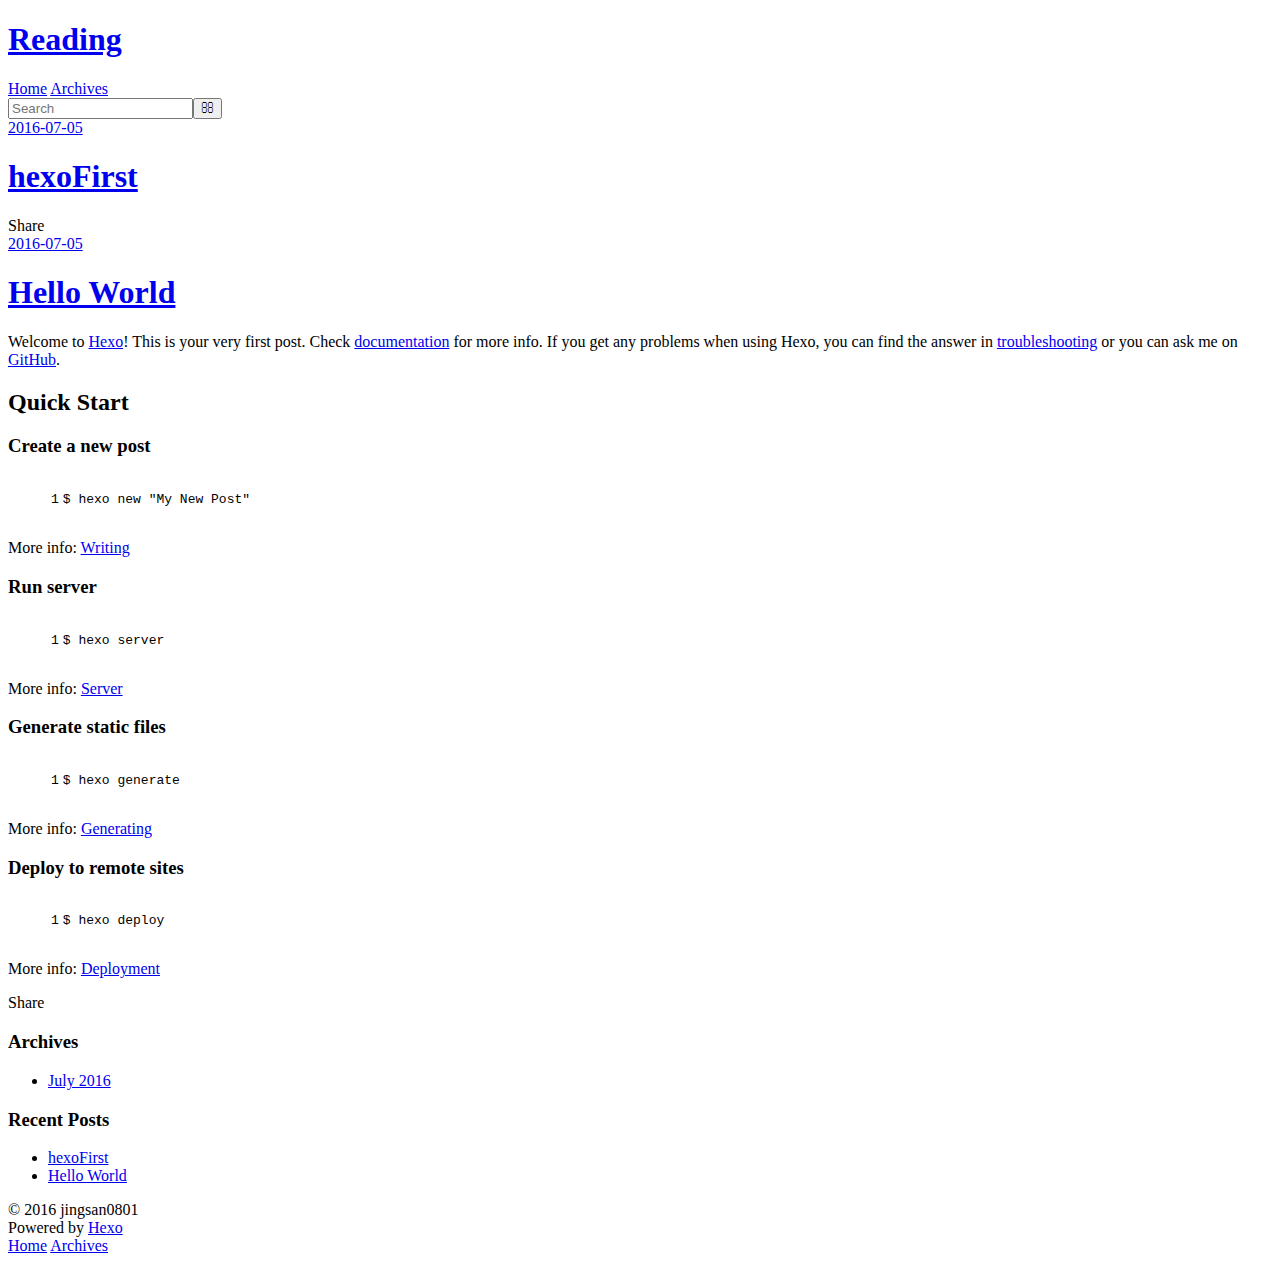
==== index.html @ e17493af "Site updated: 2016-07-05 19:48:25" ====
<!DOCTYPE html>
<html>
<head>
  <meta charset="utf-8">
  
  <title>Reading</title>
  <meta name="viewport" content="width=device-width, initial-scale=1, maximum-scale=1">
  <meta name="description" content="jingsan&apos;s blog">
<meta property="og:type" content="website">
<meta property="og:title" content="Reading">
<meta property="og:url" content="https://jeevan0801.github.io/blog/index.html">
<meta property="og:site_name" content="Reading">
<meta property="og:description" content="jingsan&apos;s blog">
<meta name="twitter:card" content="summary">
<meta name="twitter:title" content="Reading">
<meta name="twitter:description" content="jingsan&apos;s blog">
  
    <link rel="alternate" href="/atom.xml" title="Reading" type="application/atom+xml">
  
  
    <link rel="icon" href="/favicon.png">
  
  
    <link href="//fonts.googleapis.com/css?family=Source+Code+Pro" rel="stylesheet" type="text/css">
  
  <link rel="stylesheet" href="/blog/css/style.css">
  

</head>

<body>
  <div id="container">
    <div id="wrap">
      <header id="header">
  <div id="banner"></div>
  <div id="header-outer" class="outer">
    <div id="header-title" class="inner">
      <h1 id="logo-wrap">
        <a href="/blog/" id="logo">Reading</a>
      </h1>
      
    </div>
    <div id="header-inner" class="inner">
      <nav id="main-nav">
        <a id="main-nav-toggle" class="nav-icon"></a>
        
          <a class="main-nav-link" href="/blog/">Home</a>
        
          <a class="main-nav-link" href="/blog/archives">Archives</a>
        
      </nav>
      <nav id="sub-nav">
        
          <a id="nav-rss-link" class="nav-icon" href="/atom.xml" title="RSS Feed"></a>
        
        <a id="nav-search-btn" class="nav-icon" title="Search"></a>
      </nav>
      <div id="search-form-wrap">
        <form action="//google.com/search" method="get" accept-charset="UTF-8" class="search-form"><input type="search" name="q" results="0" class="search-form-input" placeholder="Search"><button type="submit" class="search-form-submit">&#xF002;</button><input type="hidden" name="sitesearch" value="https://jeevan0801.github.io/blog"></form>
      </div>
    </div>
  </div>
</header>
      <div class="outer">
        <section id="main">
  
    <article id="post-hexoFirst" class="article article-type-post" itemscope itemprop="blogPost">
  <div class="article-meta">
    <a href="/blog/2016/07/05/hexoFirst/" class="article-date">
  <time datetime="2016-07-05T11:21:06.000Z" itemprop="datePublished">2016-07-05</time>
</a>
    
  </div>
  <div class="article-inner">
    
    
      <header class="article-header">
        
  
    <h1 itemprop="name">
      <a class="article-title" href="/blog/2016/07/05/hexoFirst/">hexoFirst</a>
    </h1>
  

      </header>
    
    <div class="article-entry" itemprop="articleBody">
      
        
      
    </div>
    <footer class="article-footer">
      <a data-url="https://jeevan0801.github.io/blog/blog/2016/07/05/hexoFirst/" data-id="ciq9d88940001ht0meb0n9wns" class="article-share-link">Share</a>
      
      
    </footer>
  </div>
  
</article>


  
    <article id="post-hello-world" class="article article-type-post" itemscope itemprop="blogPost">
  <div class="article-meta">
    <a href="/blog/2016/07/05/hello-world/" class="article-date">
  <time datetime="2016-07-05T11:09:36.000Z" itemprop="datePublished">2016-07-05</time>
</a>
    
  </div>
  <div class="article-inner">
    
    
      <header class="article-header">
        
  
    <h1 itemprop="name">
      <a class="article-title" href="/blog/2016/07/05/hello-world/">Hello World</a>
    </h1>
  

      </header>
    
    <div class="article-entry" itemprop="articleBody">
      
        <p>Welcome to <a href="https://hexo.io/" target="_blank" rel="external">Hexo</a>! This is your very first post. Check <a href="https://hexo.io/docs/" target="_blank" rel="external">documentation</a> for more info. If you get any problems when using Hexo, you can find the answer in <a href="https://hexo.io/docs/troubleshooting.html" target="_blank" rel="external">troubleshooting</a> or you can ask me on <a href="https://github.com/hexojs/hexo/issues" target="_blank" rel="external">GitHub</a>.</p>
<h2 id="Quick-Start"><a href="#Quick-Start" class="headerlink" title="Quick Start"></a>Quick Start</h2><h3 id="Create-a-new-post"><a href="#Create-a-new-post" class="headerlink" title="Create a new post"></a>Create a new post</h3><figure class="highlight bash"><table><tr><td class="gutter"><pre><div class="line">1</div></pre></td><td class="code"><pre><div class="line">$ hexo new <span class="string">"My New Post"</span></div></pre></td></tr></table></figure>
<p>More info: <a href="https://hexo.io/docs/writing.html" target="_blank" rel="external">Writing</a></p>
<h3 id="Run-server"><a href="#Run-server" class="headerlink" title="Run server"></a>Run server</h3><figure class="highlight bash"><table><tr><td class="gutter"><pre><div class="line">1</div></pre></td><td class="code"><pre><div class="line">$ hexo server</div></pre></td></tr></table></figure>
<p>More info: <a href="https://hexo.io/docs/server.html" target="_blank" rel="external">Server</a></p>
<h3 id="Generate-static-files"><a href="#Generate-static-files" class="headerlink" title="Generate static files"></a>Generate static files</h3><figure class="highlight bash"><table><tr><td class="gutter"><pre><div class="line">1</div></pre></td><td class="code"><pre><div class="line">$ hexo generate</div></pre></td></tr></table></figure>
<p>More info: <a href="https://hexo.io/docs/generating.html" target="_blank" rel="external">Generating</a></p>
<h3 id="Deploy-to-remote-sites"><a href="#Deploy-to-remote-sites" class="headerlink" title="Deploy to remote sites"></a>Deploy to remote sites</h3><figure class="highlight bash"><table><tr><td class="gutter"><pre><div class="line">1</div></pre></td><td class="code"><pre><div class="line">$ hexo deploy</div></pre></td></tr></table></figure>
<p>More info: <a href="https://hexo.io/docs/deployment.html" target="_blank" rel="external">Deployment</a></p>

      
    </div>
    <footer class="article-footer">
      <a data-url="https://jeevan0801.github.io/blog/blog/2016/07/05/hello-world/" data-id="ciq9d888z0000ht0muk1fe60i" class="article-share-link">Share</a>
      
      
    </footer>
  </div>
  
</article>


  

</section>
        
          <aside id="sidebar">
  
    

  
    

  
    
  
    
  <div class="widget-wrap">
    <h3 class="widget-title">Archives</h3>
    <div class="widget">
      <ul class="archive-list"><li class="archive-list-item"><a class="archive-list-link" href="/blog/archives/2016/07/">July 2016</a></li></ul>
    </div>
  </div>


  
    
  <div class="widget-wrap">
    <h3 class="widget-title">Recent Posts</h3>
    <div class="widget">
      <ul>
        
          <li>
            <a href="/blog/2016/07/05/hexoFirst/">hexoFirst</a>
          </li>
        
          <li>
            <a href="/blog/2016/07/05/hello-world/">Hello World</a>
          </li>
        
      </ul>
    </div>
  </div>

  
</aside>
        
      </div>
      <footer id="footer">
  
  <div class="outer">
    <div id="footer-info" class="inner">
      &copy; 2016 jingsan0801<br>
      Powered by <a href="http://hexo.io/" target="_blank">Hexo</a>
    </div>
  </div>
</footer>
    </div>
    <nav id="mobile-nav">
  
    <a href="/blog/" class="mobile-nav-link">Home</a>
  
    <a href="/blog/archives" class="mobile-nav-link">Archives</a>
  
</nav>
    

<script src="//ajax.googleapis.com/ajax/libs/jquery/2.0.3/jquery.min.js"></script>


  <link rel="stylesheet" href="/blog/fancybox/jquery.fancybox.css">
  <script src="/blog/fancybox/jquery.fancybox.pack.js"></script>


<script src="/blog/js/script.js"></script>

  </div>
</body>
</html>
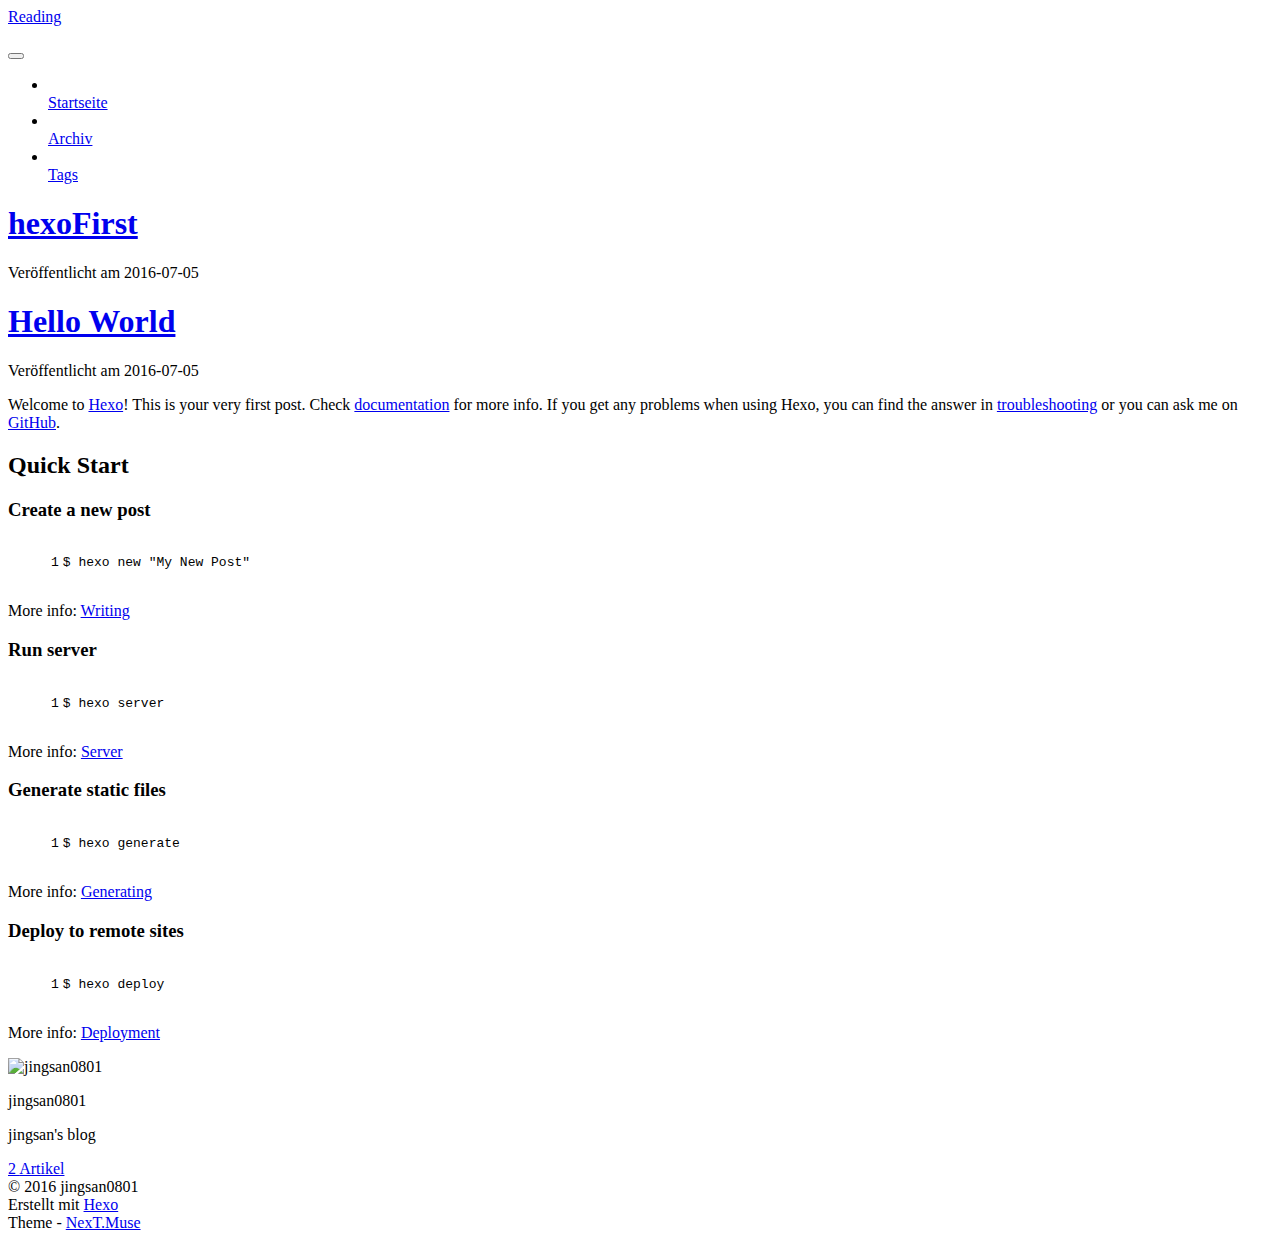
==== commit 6a285890: "Site updated: 2016-07-06 13:14:59" ====
--- a/index.html
+++ b/index.html
@@ -1,11 +1,90 @@
-<!DOCTYPE html>
-<html>
+<!doctype html>
+
+
+
+  
+
+
+<html class="theme-next muse use-motion">
 <head>
-  <meta charset="utf-8">
-  
-  <title>Reading</title>
-  <meta name="viewport" content="width=device-width, initial-scale=1, maximum-scale=1">
-  <meta name="description" content="jingsan&apos;s blog">
+  <meta charset="UTF-8"/>
+<meta http-equiv="X-UA-Compatible" content="IE=edge,chrome=1" />
+<meta name="viewport" content="width=device-width, initial-scale=1, maximum-scale=1"/>
+
+
+
+<meta http-equiv="Cache-Control" content="no-transform" />
+<meta http-equiv="Cache-Control" content="no-siteapp" />
+
+
+
+
+
+
+
+
+
+
+
+
+  
+  
+  <link href="/blog/vendors/fancybox/source/jquery.fancybox.css?v=2.1.5" rel="stylesheet" type="text/css" />
+
+
+
+
+  
+  
+  
+  
+
+  
+    
+    
+  
+
+  
+
+  
+
+  
+
+  
+
+  
+    
+    
+    <link href="//fonts.googleapis.com/css?family=Lato:300,300italic,400,400italic,700,700italic&subset=latin,latin-ext" rel="stylesheet" type="text/css">
+  
+
+
+
+
+
+
+<link href="/blog/vendors/font-awesome/css/font-awesome.min.css?v=4.4.0" rel="stylesheet" type="text/css" />
+
+<link href="/blog/css/main.css?v=5.0.1" rel="stylesheet" type="text/css" />
+
+
+  <meta name="keywords" content="Hexo, NexT" />
+
+
+
+
+
+
+
+
+  <link rel="shortcut icon" type="image/x-icon" href="/blog/favicon.ico?v=5.0.1" />
+
+
+
+
+
+
+<meta name="description" content="jingsan&apos;s blog">
 <meta property="og:type" content="website">
 <meta property="og:title" content="Reading">
 <meta property="og:url" content="https://jeevan0801.github.io/blog/index.html">
@@ -14,115 +93,289 @@
 <meta name="twitter:card" content="summary">
 <meta name="twitter:title" content="Reading">
 <meta name="twitter:description" content="jingsan&apos;s blog">
-  
-    <link rel="alternate" href="/atom.xml" title="Reading" type="application/atom+xml">
-  
-  
-    <link rel="icon" href="/favicon.png">
-  
-  
-    <link href="//fonts.googleapis.com/css?family=Source+Code+Pro" rel="stylesheet" type="text/css">
-  
-  <link rel="stylesheet" href="/blog/css/style.css">
-  
-
+
+
+
+<script type="text/javascript" id="hexo.configuration">
+  var NexT = window.NexT || {};
+  var CONFIG = {
+    scheme: 'Muse',
+    sidebar: {"position":"left","display":"post"},
+    fancybox: true,
+    motion: true,
+    duoshuo: {
+      userId: 0,
+      author: 'Author'
+    }
+  };
+</script>
+
+
+
+
+  <link rel="canonical" href="https://jeevan0801.github.io/blog/"/>
+
+  <title> Reading </title>
 </head>
 
-<body>
-  <div id="container">
-    <div id="wrap">
-      <header id="header">
-  <div id="banner"></div>
-  <div id="header-outer" class="outer">
-    <div id="header-title" class="inner">
-      <h1 id="logo-wrap">
-        <a href="/blog/" id="logo">Reading</a>
-      </h1>
-      
-    </div>
-    <div id="header-inner" class="inner">
-      <nav id="main-nav">
-        <a id="main-nav-toggle" class="nav-icon"></a>
-        
-          <a class="main-nav-link" href="/blog/">Home</a>
-        
-          <a class="main-nav-link" href="/blog/archives">Archives</a>
-        
-      </nav>
-      <nav id="sub-nav">
-        
-          <a id="nav-rss-link" class="nav-icon" href="/atom.xml" title="RSS Feed"></a>
-        
-        <a id="nav-search-btn" class="nav-icon" title="Search"></a>
-      </nav>
-      <div id="search-form-wrap">
-        <form action="//google.com/search" method="get" accept-charset="UTF-8" class="search-form"><input type="search" name="q" results="0" class="search-form-input" placeholder="Search"><button type="submit" class="search-form-submit">&#xF002;</button><input type="hidden" name="sitesearch" value="https://jeevan0801.github.io/blog"></form>
-      </div>
-    </div>
+<body itemscope itemtype="http://schema.org/WebPage" lang="">
+
+  
+
+
+
+
+
+
+
+
+
+
+  
+  
+    
+  
+
+  <div class="container one-collumn sidebar-position-left 
+   page-home 
+ ">
+    <div class="headband"></div>
+
+    <header id="header" class="header" itemscope itemtype="http://schema.org/WPHeader">
+      <div class="header-inner"><div class="site-meta ">
+  
+
+  <div class="custom-logo-site-title">
+    <a href="/blog/"  class="brand" rel="start">
+      <span class="logo-line-before"><i></i></span>
+      <span class="site-title">Reading</span>
+      <span class="logo-line-after"><i></i></span>
+    </a>
   </div>
-</header>
-      <div class="outer">
-        <section id="main">
-  
-    <article id="post-hexoFirst" class="article article-type-post" itemscope itemprop="blogPost">
-  <div class="article-meta">
-    <a href="/blog/2016/07/05/hexoFirst/" class="article-date">
-  <time datetime="2016-07-05T11:21:06.000Z" itemprop="datePublished">2016-07-05</time>
-</a>
-    
-  </div>
-  <div class="article-inner">
-    
-    
-      <header class="article-header">
-        
-  
-    <h1 itemprop="name">
-      <a class="article-title" href="/blog/2016/07/05/hexoFirst/">hexoFirst</a>
-    </h1>
-  
-
+  <p class="site-subtitle"></p>
+</div>
+
+<div class="site-nav-toggle">
+  <button>
+    <span class="btn-bar"></span>
+    <span class="btn-bar"></span>
+    <span class="btn-bar"></span>
+  </button>
+</div>
+
+<nav class="site-nav">
+  
+
+  
+    <ul id="menu" class="menu">
+      
+        
+        <li class="menu-item menu-item-home">
+          <a href="/blog/" rel="section">
+            
+              <i class="menu-item-icon fa fa-fw fa-home"></i> <br />
+            
+            Startseite
+          </a>
+        </li>
+      
+        
+        <li class="menu-item menu-item-archives">
+          <a href="/blog/archives" rel="section">
+            
+              <i class="menu-item-icon fa fa-fw fa-archive"></i> <br />
+            
+            Archiv
+          </a>
+        </li>
+      
+        
+        <li class="menu-item menu-item-tags">
+          <a href="/blog/tags" rel="section">
+            
+              <i class="menu-item-icon fa fa-fw fa-tags"></i> <br />
+            
+            Tags
+          </a>
+        </li>
+      
+
+      
+    </ul>
+  
+
+  
+</nav>
+
+ </div>
+    </header>
+
+    <main id="main" class="main">
+      <div class="main-inner">
+        <div class="content-wrap">
+          <div id="content" class="content">
+            
+  <section id="posts" class="posts-expand">
+    
+      
+
+  
+  
+
+  
+  
+  
+
+  <article class="post post-type-normal " itemscope itemtype="http://schema.org/Article">
+
+    
+      <header class="post-header">
+
+        
+        
+          <h1 class="post-title" itemprop="name headline">
+            
+            
+              
+                
+                <a class="post-title-link" href="/blog/2016/07/05/hexoFirst/" itemprop="url">
+                  hexoFirst
+                </a>
+              
+            
+          </h1>
+        
+
+        <div class="post-meta">
+          <span class="post-time">
+            <span class="post-meta-item-icon">
+              <i class="fa fa-calendar-o"></i>
+            </span>
+            <span class="post-meta-item-text">Veröffentlicht am</span>
+            <time itemprop="dateCreated" datetime="2016-07-05T19:21:06+08:00" content="2016-07-05">
+              2016-07-05
+            </time>
+          </span>
+
+          
+
+          
+            
+          
+
+          
+
+          
+          
+
+          
+        </div>
       </header>
     
-    <div class="article-entry" itemprop="articleBody">
-      
-        
-      
-    </div>
-    <footer class="article-footer">
-      <a data-url="https://jeevan0801.github.io/blog/blog/2016/07/05/hexoFirst/" data-id="ciq9d88940001ht0meb0n9wns" class="article-share-link">Share</a>
-      
+
+
+    <div class="post-body" itemprop="articleBody">
+
+      
+      
+
+      
+        
+          
+            
+          
+        
+      
+    </div>
+
+    <div>
+      
+    </div>
+
+    <div>
+      
+    </div>
+
+    <footer class="post-footer">
+      
+
+      
+
+      
+      
+        <div class="post-eof"></div>
       
     </footer>
-  </div>
-  
-</article>
-
-
-  
-    <article id="post-hello-world" class="article article-type-post" itemscope itemprop="blogPost">
-  <div class="article-meta">
-    <a href="/blog/2016/07/05/hello-world/" class="article-date">
-  <time datetime="2016-07-05T11:09:36.000Z" itemprop="datePublished">2016-07-05</time>
-</a>
-    
-  </div>
-  <div class="article-inner">
-    
-    
-      <header class="article-header">
-        
-  
-    <h1 itemprop="name">
-      <a class="article-title" href="/blog/2016/07/05/hello-world/">Hello World</a>
-    </h1>
-  
-
+  </article>
+
+
+    
+      
+
+  
+  
+
+  
+  
+  
+
+  <article class="post post-type-normal " itemscope itemtype="http://schema.org/Article">
+
+    
+      <header class="post-header">
+
+        
+        
+          <h1 class="post-title" itemprop="name headline">
+            
+            
+              
+                
+                <a class="post-title-link" href="/blog/2016/07/05/hello-world/" itemprop="url">
+                  Hello World
+                </a>
+              
+            
+          </h1>
+        
+
+        <div class="post-meta">
+          <span class="post-time">
+            <span class="post-meta-item-icon">
+              <i class="fa fa-calendar-o"></i>
+            </span>
+            <span class="post-meta-item-text">Veröffentlicht am</span>
+            <time itemprop="dateCreated" datetime="2016-07-05T19:09:36+08:00" content="2016-07-05">
+              2016-07-05
+            </time>
+          </span>
+
+          
+
+          
+            
+          
+
+          
+
+          
+          
+
+          
+        </div>
       </header>
     
-    <div class="article-entry" itemprop="articleBody">
-      
-        <p>Welcome to <a href="https://hexo.io/" target="_blank" rel="external">Hexo</a>! This is your very first post. Check <a href="https://hexo.io/docs/" target="_blank" rel="external">documentation</a> for more info. If you get any problems when using Hexo, you can find the answer in <a href="https://hexo.io/docs/troubleshooting.html" target="_blank" rel="external">troubleshooting</a> or you can ask me on <a href="https://github.com/hexojs/hexo/issues" target="_blank" rel="external">GitHub</a>.</p>
+
+
+    <div class="post-body" itemprop="articleBody">
+
+      
+      
+
+      
+        
+          
+            <p>Welcome to <a href="https://hexo.io/" target="_blank" rel="external">Hexo</a>! This is your very first post. Check <a href="https://hexo.io/docs/" target="_blank" rel="external">documentation</a> for more info. If you get any problems when using Hexo, you can find the answer in <a href="https://hexo.io/docs/troubleshooting.html" target="_blank" rel="external">troubleshooting</a> or you can ask me on <a href="https://github.com/hexojs/hexo/issues" target="_blank" rel="external">GitHub</a>.</p>
 <h2 id="Quick-Start"><a href="#Quick-Start" class="headerlink" title="Quick Start"></a>Quick Start</h2><h3 id="Create-a-new-post"><a href="#Create-a-new-post" class="headerlink" title="Create a new post"></a>Create a new post</h3><figure class="highlight bash"><table><tr><td class="gutter"><pre><div class="line">1</div></pre></td><td class="code"><pre><div class="line">$ hexo new <span class="string">"My New Post"</span></div></pre></td></tr></table></figure>
 <p>More info: <a href="https://hexo.io/docs/writing.html" target="_blank" rel="external">Writing</a></p>
 <h3 id="Run-server"><a href="#Run-server" class="headerlink" title="Run server"></a>Run server</h3><figure class="highlight bash"><table><tr><td class="gutter"><pre><div class="line">1</div></pre></td><td class="code"><pre><div class="line">$ hexo server</div></pre></td></tr></table></figure>
@@ -132,92 +385,219 @@
 <h3 id="Deploy-to-remote-sites"><a href="#Deploy-to-remote-sites" class="headerlink" title="Deploy to remote sites"></a>Deploy to remote sites</h3><figure class="highlight bash"><table><tr><td class="gutter"><pre><div class="line">1</div></pre></td><td class="code"><pre><div class="line">$ hexo deploy</div></pre></td></tr></table></figure>
 <p>More info: <a href="https://hexo.io/docs/deployment.html" target="_blank" rel="external">Deployment</a></p>
 
-      
-    </div>
-    <footer class="article-footer">
-      <a data-url="https://jeevan0801.github.io/blog/blog/2016/07/05/hello-world/" data-id="ciq9d888z0000ht0muk1fe60i" class="article-share-link">Share</a>
-      
+          
+        
+      
+    </div>
+
+    <div>
+      
+    </div>
+
+    <div>
+      
+    </div>
+
+    <footer class="post-footer">
+      
+
+      
+
+      
+      
+        <div class="post-eof"></div>
       
     </footer>
+  </article>
+
+
+    
+  </section>
+
+  
+
+
+          </div>
+          
+
+
+          
+
+        </div>
+        
+          
+  
+  <div class="sidebar-toggle">
+    <div class="sidebar-toggle-line-wrap">
+      <span class="sidebar-toggle-line sidebar-toggle-line-first"></span>
+      <span class="sidebar-toggle-line sidebar-toggle-line-middle"></span>
+      <span class="sidebar-toggle-line sidebar-toggle-line-last"></span>
+    </div>
   </div>
-  
-</article>
-
-
-  
-
-</section>
-        
-          <aside id="sidebar">
-  
-    
-
-  
-    
-
-  
-    
-  
-    
-  <div class="widget-wrap">
-    <h3 class="widget-title">Archives</h3>
-    <div class="widget">
-      <ul class="archive-list"><li class="archive-list-item"><a class="archive-list-link" href="/blog/archives/2016/07/">July 2016</a></li></ul>
+
+  <aside id="sidebar" class="sidebar">
+    <div class="sidebar-inner">
+
+      
+
+      
+
+      <section class="site-overview sidebar-panel  sidebar-panel-active ">
+        <div class="site-author motion-element" itemprop="author" itemscope itemtype="http://schema.org/Person">
+          <img class="site-author-image" itemprop="image"
+               src="/blog/images/avatar.gif"
+               alt="jingsan0801" />
+          <p class="site-author-name" itemprop="name">jingsan0801</p>
+          <p class="site-description motion-element" itemprop="description">jingsan's blog</p>
+        </div>
+        <nav class="site-state motion-element">
+          <div class="site-state-item site-state-posts">
+            <a href="/blog/archives">
+              <span class="site-state-item-count">2</span>
+              <span class="site-state-item-name">Artikel</span>
+            </a>
+          </div>
+
+          
+
+          
+
+        </nav>
+
+        
+
+        <div class="links-of-author motion-element">
+          
+        </div>
+
+        
+        
+
+        
+        
+
+      </section>
+
+      
+
+    </div>
+  </aside>
+
+
+        
+      </div>
+    </main>
+
+    <footer id="footer" class="footer">
+      <div class="footer-inner">
+        <div class="copyright" >
+  
+  &copy; 
+  <span itemprop="copyrightYear">2016</span>
+  <span class="with-love">
+    <i class="fa fa-heart"></i>
+  </span>
+  <span class="author" itemprop="copyrightHolder">jingsan0801</span>
+</div>
+
+<div class="powered-by">
+  Erstellt mit  <a class="theme-link" href="http://hexo.io">Hexo</a>
+</div>
+
+<div class="theme-info">
+  Theme -
+  <a class="theme-link" href="https://github.com/iissnan/hexo-theme-next">
+    NexT.Muse
+  </a>
+</div>
+
+        
+
+        
+      </div>
+    </footer>
+
+    <div class="back-to-top">
+      <i class="fa fa-arrow-up"></i>
     </div>
   </div>
 
-
-  
-    
-  <div class="widget-wrap">
-    <h3 class="widget-title">Recent Posts</h3>
-    <div class="widget">
-      <ul>
-        
-          <li>
-            <a href="/blog/2016/07/05/hexoFirst/">hexoFirst</a>
-          </li>
-        
-          <li>
-            <a href="/blog/2016/07/05/hello-world/">Hello World</a>
-          </li>
-        
-      </ul>
-    </div>
-  </div>
-
-  
-</aside>
-        
-      </div>
-      <footer id="footer">
-  
-  <div class="outer">
-    <div id="footer-info" class="inner">
-      &copy; 2016 jingsan0801<br>
-      Powered by <a href="http://hexo.io/" target="_blank">Hexo</a>
-    </div>
-  </div>
-</footer>
-    </div>
-    <nav id="mobile-nav">
-  
-    <a href="/blog/" class="mobile-nav-link">Home</a>
-  
-    <a href="/blog/archives" class="mobile-nav-link">Archives</a>
-  
-</nav>
-    
-
-<script src="//ajax.googleapis.com/ajax/libs/jquery/2.0.3/jquery.min.js"></script>
-
-
-  <link rel="stylesheet" href="/blog/fancybox/jquery.fancybox.css">
-  <script src="/blog/fancybox/jquery.fancybox.pack.js"></script>
-
-
-<script src="/blog/js/script.js"></script>
-
-  </div>
+  
+
+<script type="text/javascript">
+  if (Object.prototype.toString.call(window.Promise) !== '[object Function]') {
+    window.Promise = null;
+  }
+</script>
+
+
+
+
+
+
+
+
+
+  
+
+
+
+  
+  <script type="text/javascript" src="/blog/vendors/jquery/index.js?v=2.1.3"></script>
+
+  
+  <script type="text/javascript" src="/blog/vendors/fastclick/lib/fastclick.min.js?v=1.0.6"></script>
+
+  
+  <script type="text/javascript" src="/blog/vendors/jquery_lazyload/jquery.lazyload.js?v=1.9.7"></script>
+
+  
+  <script type="text/javascript" src="/blog/vendors/velocity/velocity.min.js?v=1.2.1"></script>
+
+  
+  <script type="text/javascript" src="/blog/vendors/velocity/velocity.ui.min.js?v=1.2.1"></script>
+
+  
+  <script type="text/javascript" src="/blog/vendors/fancybox/source/jquery.fancybox.pack.js?v=2.1.5"></script>
+
+
+  
+
+
+  <script type="text/javascript" src="/blog/js/src/utils.js?v=5.0.1"></script>
+
+  <script type="text/javascript" src="/blog/js/src/motion.js?v=5.0.1"></script>
+
+
+
+  
+  
+
+  
+
+  
+
+
+  <script type="text/javascript" src="/blog/js/src/bootstrap.js?v=5.0.1"></script>
+
+
+
+  
+
+
+
+  
+
+
+
+
+  
+  
+  
+
+  
+
+  
+
 </body>
-</html>+</html>
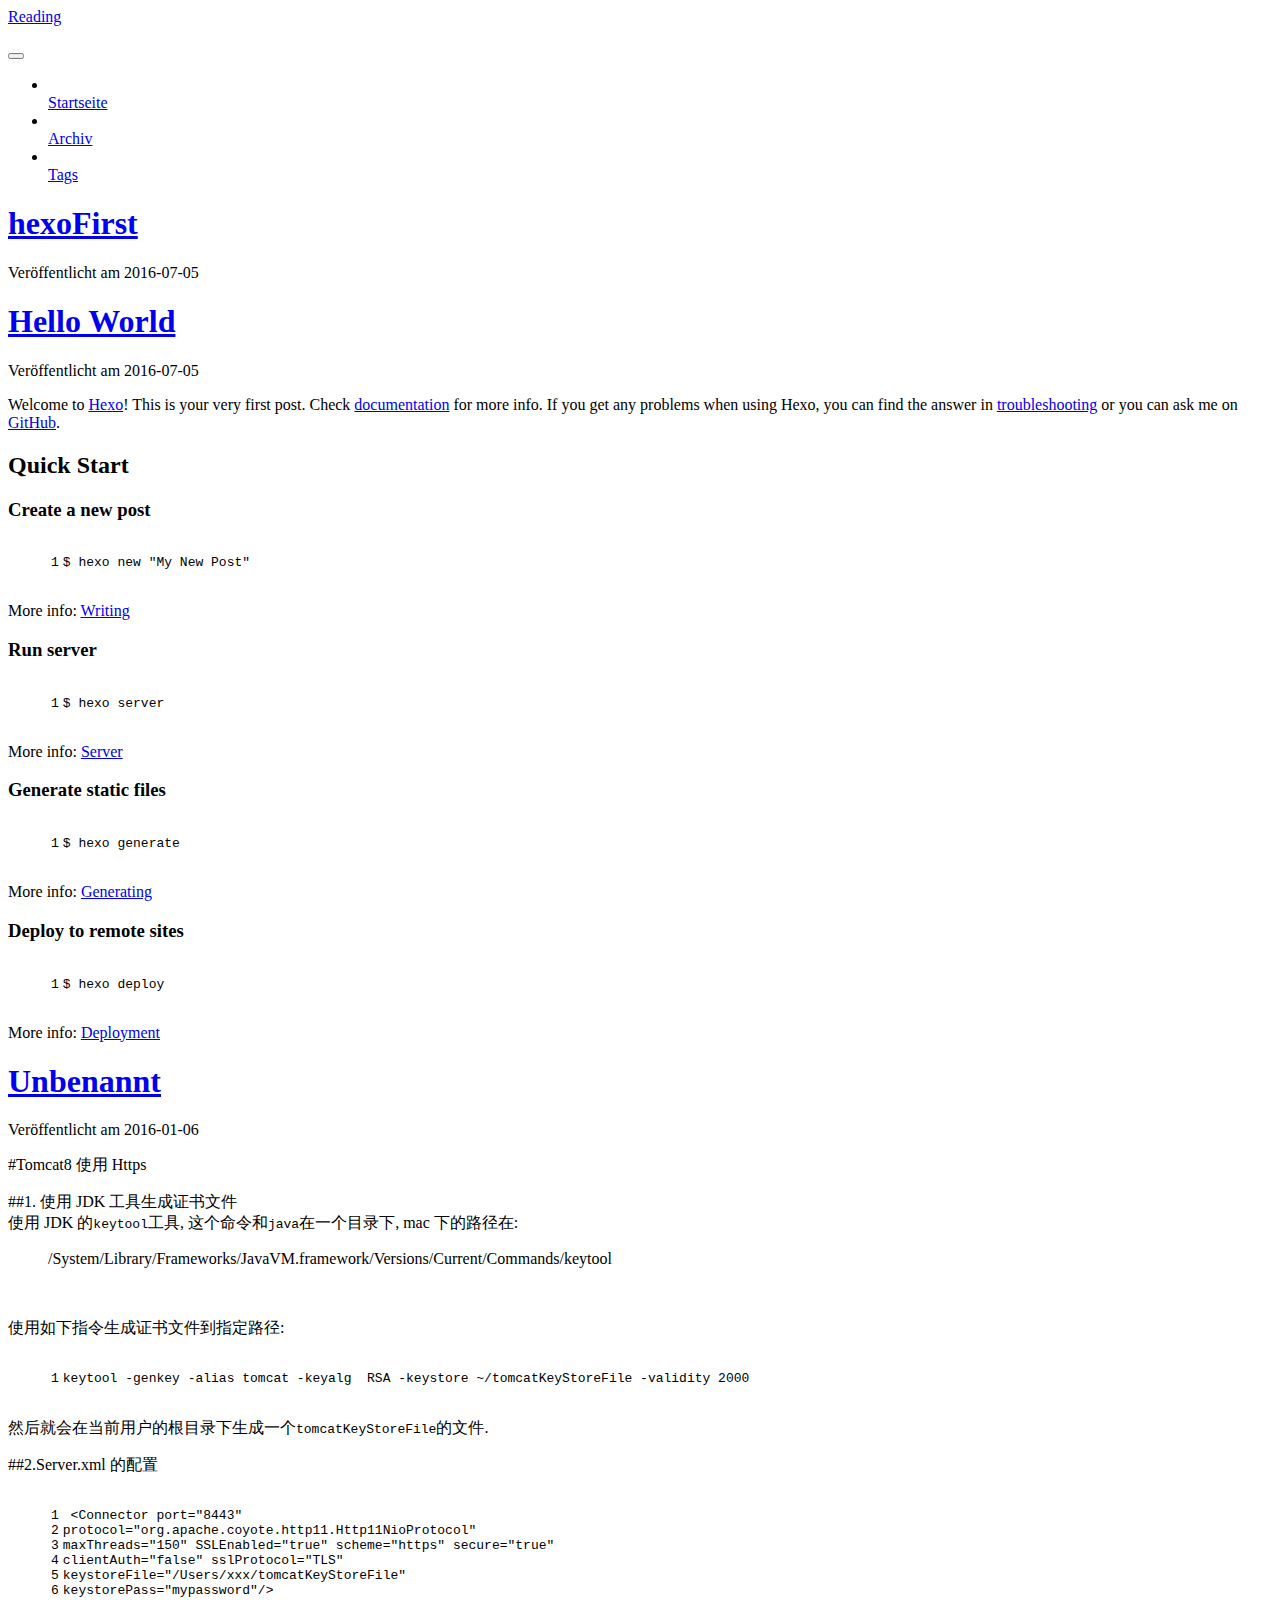
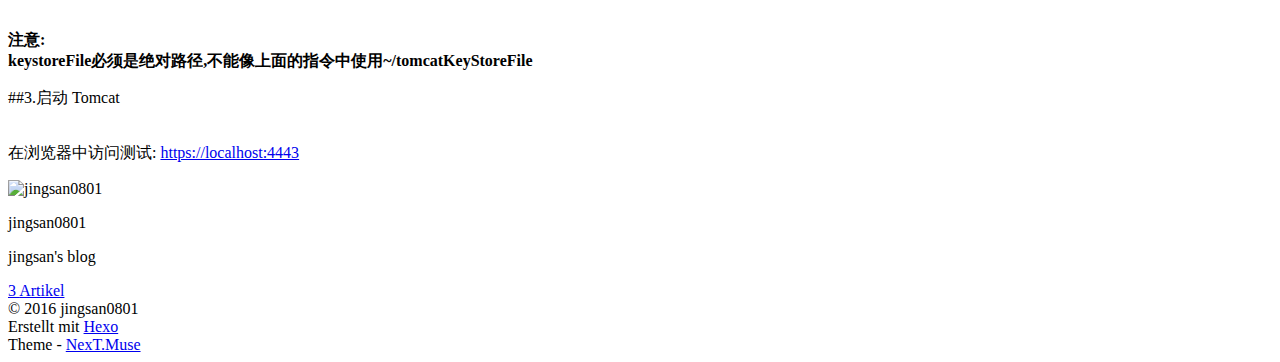
==== commit 065931a9: "Site updated: 2016-07-06 13:19:18" ====
--- a/index.html
+++ b/index.html
@@ -412,6 +412,111 @@
 
 
     
+      
+
+  
+  
+
+  
+  
+  
+
+  <article class="post post-type-normal " itemscope itemtype="http://schema.org/Article">
+
+    
+      <header class="post-header">
+
+        
+        
+          <h1 class="post-title" itemprop="name headline">
+            
+            
+              
+                
+                <a class="post-title-link" href="/blog/2016/01/06/Tomcat8 使用 Https/" itemprop="url">
+                  Unbenannt
+                </a>
+              
+            
+          </h1>
+        
+
+        <div class="post-meta">
+          <span class="post-time">
+            <span class="post-meta-item-icon">
+              <i class="fa fa-calendar-o"></i>
+            </span>
+            <span class="post-meta-item-text">Veröffentlicht am</span>
+            <time itemprop="dateCreated" datetime="2016-01-06T00:01:49+08:00" content="2016-01-06">
+              2016-01-06
+            </time>
+          </span>
+
+          
+
+          
+            
+          
+
+          
+
+          
+          
+
+          
+        </div>
+      </header>
+    
+
+
+    <div class="post-body" itemprop="articleBody">
+
+      
+      
+
+      
+        
+          
+            <p>#Tomcat8 使用 Https</p>
+<p>##1. 使用 JDK 工具生成证书文件<br>使用 JDK 的<code>keytool</code>工具, 这个命令和<code>java</code>在一个目录下, mac 下的路径在: </p>
+<blockquote>
+<p>/System/Library/Frameworks/JavaVM.framework/Versions/Current/Commands/keytool</p>
+</blockquote>
+<p><img src="./_image/2016-01-06 00-02-35.jpg" alt=""></p>
+<p>使用如下指令生成证书文件到指定路径:<br><figure class="highlight plain"><table><tr><td class="gutter"><pre><div class="line">1</div></pre></td><td class="code"><pre><div class="line">keytool -genkey -alias tomcat -keyalg  RSA -keystore ~/tomcatKeyStoreFile -validity 2000</div></pre></td></tr></table></figure></p>
+<p>然后就会在当前用户的根目录下生成一个<code>tomcatKeyStoreFile</code>的文件.</p>
+<p>##2.Server.xml 的配置<br><figure class="highlight plain"><table><tr><td class="gutter"><pre><div class="line">1</div><div class="line">2</div><div class="line">3</div><div class="line">4</div><div class="line">5</div><div class="line">6</div></pre></td><td class="code"><pre><div class="line"> &lt;Connector port=&quot;8443&quot; </div><div class="line">protocol=&quot;org.apache.coyote.http11.Http11NioProtocol&quot;</div><div class="line">maxThreads=&quot;150&quot; SSLEnabled=&quot;true&quot; scheme=&quot;https&quot; secure=&quot;true&quot;</div><div class="line">clientAuth=&quot;false&quot; sslProtocol=&quot;TLS&quot;</div><div class="line">keystoreFile=&quot;/Users/xxx/tomcatKeyStoreFile&quot; </div><div class="line">keystorePass=&quot;mypassword&quot;/&gt;</div></pre></td></tr></table></figure></p>
+<p><strong>注意:<br>keystoreFile必须是绝对路径,不能像上面的指令中使用~/tomcatKeyStoreFile</strong></p>
+<p>##3.启动 Tomcat</p>
+<p><img src="./_image/2016-01-06 00-07-42.jpg" alt=""><br>在浏览器中访问测试: <a href="https://localhost:4443" target="_blank" rel="external">https://localhost:4443</a></p>
+
+          
+        
+      
+    </div>
+
+    <div>
+      
+    </div>
+
+    <div>
+      
+    </div>
+
+    <footer class="post-footer">
+      
+
+      
+
+      
+      
+        <div class="post-eof"></div>
+      
+    </footer>
+  </article>
+
+
+    
   </section>
 
   
@@ -453,7 +558,7 @@
         <nav class="site-state motion-element">
           <div class="site-state-item site-state-posts">
             <a href="/blog/archives">
-              <span class="site-state-item-count">2</span>
+              <span class="site-state-item-count">3</span>
               <span class="site-state-item-name">Artikel</span>
             </a>
           </div>
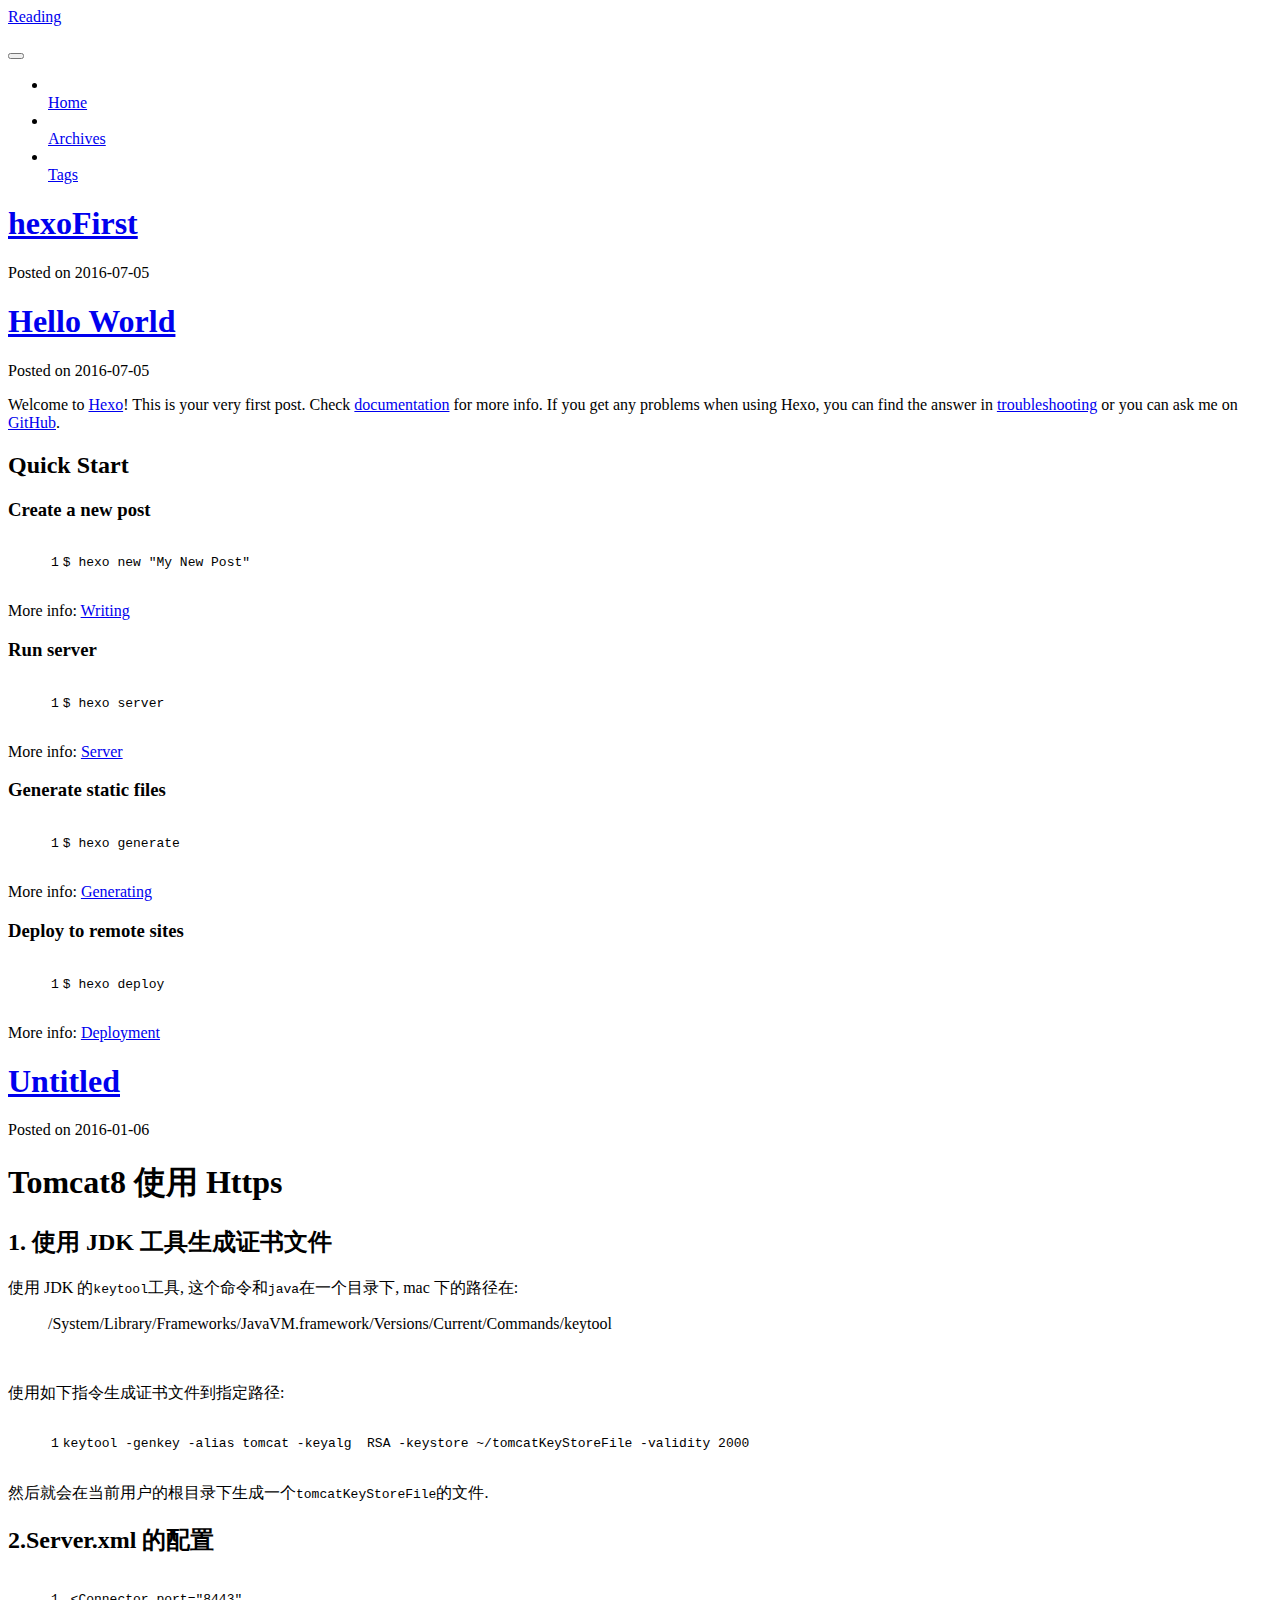
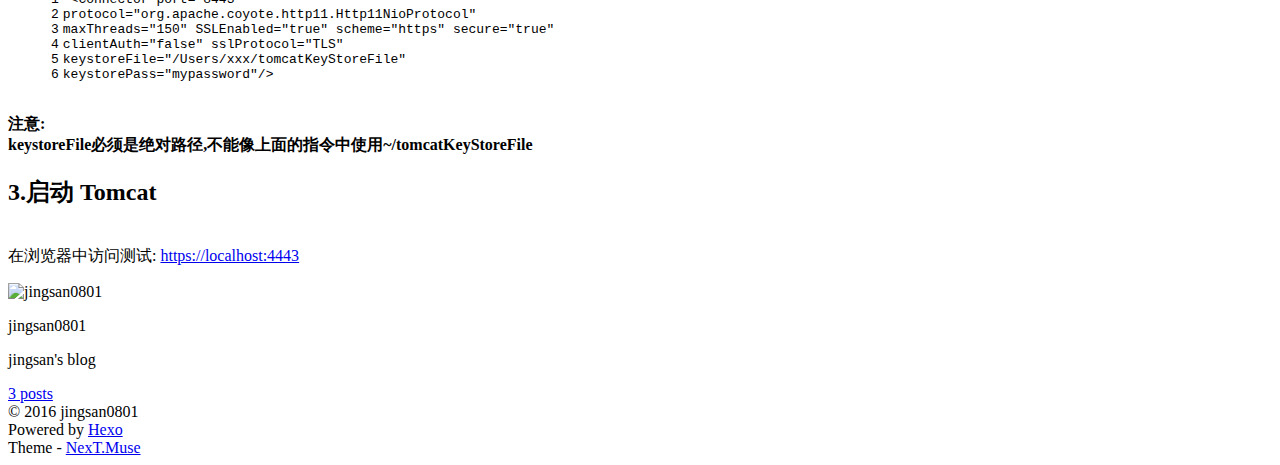
==== commit 94df3d68: "Site updated: 2016-07-06 14:59:05" ====
--- a/index.html
+++ b/index.html
@@ -175,7 +175,7 @@
             
               <i class="menu-item-icon fa fa-fw fa-home"></i> <br />
             
-            Startseite
+            Home
           </a>
         </li>
       
@@ -185,7 +185,7 @@
             
               <i class="menu-item-icon fa fa-fw fa-archive"></i> <br />
             
-            Archiv
+            Archives
           </a>
         </li>
       
@@ -251,7 +251,7 @@
             <span class="post-meta-item-icon">
               <i class="fa fa-calendar-o"></i>
             </span>
-            <span class="post-meta-item-text">Veröffentlicht am</span>
+            <span class="post-meta-item-text">Posted on</span>
             <time itemprop="dateCreated" datetime="2016-07-05T19:21:06+08:00" content="2016-07-05">
               2016-07-05
             </time>
@@ -344,7 +344,7 @@
             <span class="post-meta-item-icon">
               <i class="fa fa-calendar-o"></i>
             </span>
-            <span class="post-meta-item-text">Veröffentlicht am</span>
+            <span class="post-meta-item-text">Posted on</span>
             <time itemprop="dateCreated" datetime="2016-07-05T19:09:36+08:00" content="2016-07-05">
               2016-07-05
             </time>
@@ -434,7 +434,7 @@
               
                 
                 <a class="post-title-link" href="/blog/2016/01/06/Tomcat8 使用 Https/" itemprop="url">
-                  Unbenannt
+                  Untitled
                 </a>
               
             
@@ -446,7 +446,7 @@
             <span class="post-meta-item-icon">
               <i class="fa fa-calendar-o"></i>
             </span>
-            <span class="post-meta-item-text">Veröffentlicht am</span>
+            <span class="post-meta-item-text">Posted on</span>
             <time itemprop="dateCreated" datetime="2016-01-06T00:01:49+08:00" content="2016-01-06">
               2016-01-06
             </time>
@@ -477,18 +477,16 @@
       
         
           
-            <p>#Tomcat8 使用 Https</p>
-<p>##1. 使用 JDK 工具生成证书文件<br>使用 JDK 的<code>keytool</code>工具, 这个命令和<code>java</code>在一个目录下, mac 下的路径在: </p>
+            <h1 id="Tomcat8-使用-Https"><a href="#Tomcat8-使用-Https" class="headerlink" title="Tomcat8 使用 Https"></a>Tomcat8 使用 Https</h1><h2 id="1-使用-JDK-工具生成证书文件"><a href="#1-使用-JDK-工具生成证书文件" class="headerlink" title="1. 使用 JDK 工具生成证书文件"></a>1. 使用 JDK 工具生成证书文件</h2><p>使用 JDK 的<code>keytool</code>工具, 这个命令和<code>java</code>在一个目录下, mac 下的路径在: </p>
 <blockquote>
 <p>/System/Library/Frameworks/JavaVM.framework/Versions/Current/Commands/keytool</p>
 </blockquote>
 <p><img src="./_image/2016-01-06 00-02-35.jpg" alt=""></p>
 <p>使用如下指令生成证书文件到指定路径:<br><figure class="highlight plain"><table><tr><td class="gutter"><pre><div class="line">1</div></pre></td><td class="code"><pre><div class="line">keytool -genkey -alias tomcat -keyalg  RSA -keystore ~/tomcatKeyStoreFile -validity 2000</div></pre></td></tr></table></figure></p>
 <p>然后就会在当前用户的根目录下生成一个<code>tomcatKeyStoreFile</code>的文件.</p>
-<p>##2.Server.xml 的配置<br><figure class="highlight plain"><table><tr><td class="gutter"><pre><div class="line">1</div><div class="line">2</div><div class="line">3</div><div class="line">4</div><div class="line">5</div><div class="line">6</div></pre></td><td class="code"><pre><div class="line"> &lt;Connector port=&quot;8443&quot; </div><div class="line">protocol=&quot;org.apache.coyote.http11.Http11NioProtocol&quot;</div><div class="line">maxThreads=&quot;150&quot; SSLEnabled=&quot;true&quot; scheme=&quot;https&quot; secure=&quot;true&quot;</div><div class="line">clientAuth=&quot;false&quot; sslProtocol=&quot;TLS&quot;</div><div class="line">keystoreFile=&quot;/Users/xxx/tomcatKeyStoreFile&quot; </div><div class="line">keystorePass=&quot;mypassword&quot;/&gt;</div></pre></td></tr></table></figure></p>
+<h2 id="2-Server-xml-的配置"><a href="#2-Server-xml-的配置" class="headerlink" title="2.Server.xml 的配置"></a>2.Server.xml 的配置</h2><figure class="highlight plain"><table><tr><td class="gutter"><pre><div class="line">1</div><div class="line">2</div><div class="line">3</div><div class="line">4</div><div class="line">5</div><div class="line">6</div></pre></td><td class="code"><pre><div class="line"> &lt;Connector port=&quot;8443&quot; </div><div class="line">protocol=&quot;org.apache.coyote.http11.Http11NioProtocol&quot;</div><div class="line">maxThreads=&quot;150&quot; SSLEnabled=&quot;true&quot; scheme=&quot;https&quot; secure=&quot;true&quot;</div><div class="line">clientAuth=&quot;false&quot; sslProtocol=&quot;TLS&quot;</div><div class="line">keystoreFile=&quot;/Users/xxx/tomcatKeyStoreFile&quot; </div><div class="line">keystorePass=&quot;mypassword&quot;/&gt;</div></pre></td></tr></table></figure>
 <p><strong>注意:<br>keystoreFile必须是绝对路径,不能像上面的指令中使用~/tomcatKeyStoreFile</strong></p>
-<p>##3.启动 Tomcat</p>
-<p><img src="./_image/2016-01-06 00-07-42.jpg" alt=""><br>在浏览器中访问测试: <a href="https://localhost:4443" target="_blank" rel="external">https://localhost:4443</a></p>
+<h2 id="3-启动-Tomcat"><a href="#3-启动-Tomcat" class="headerlink" title="3.启动 Tomcat"></a>3.启动 Tomcat</h2><p><img src="./_image/2016-01-06 00-07-42.jpg" alt=""><br>在浏览器中访问测试: <a href="https://localhost:4443" target="_blank" rel="external">https://localhost:4443</a></p>
 
           
         
@@ -559,7 +557,7 @@
           <div class="site-state-item site-state-posts">
             <a href="/blog/archives">
               <span class="site-state-item-count">3</span>
-              <span class="site-state-item-name">Artikel</span>
+              <span class="site-state-item-name">posts</span>
             </a>
           </div>
 
@@ -606,7 +604,7 @@
 </div>
 
 <div class="powered-by">
-  Erstellt mit  <a class="theme-link" href="http://hexo.io">Hexo</a>
+  Powered by <a class="theme-link" href="http://hexo.io">Hexo</a>
 </div>
 
 <div class="theme-info">
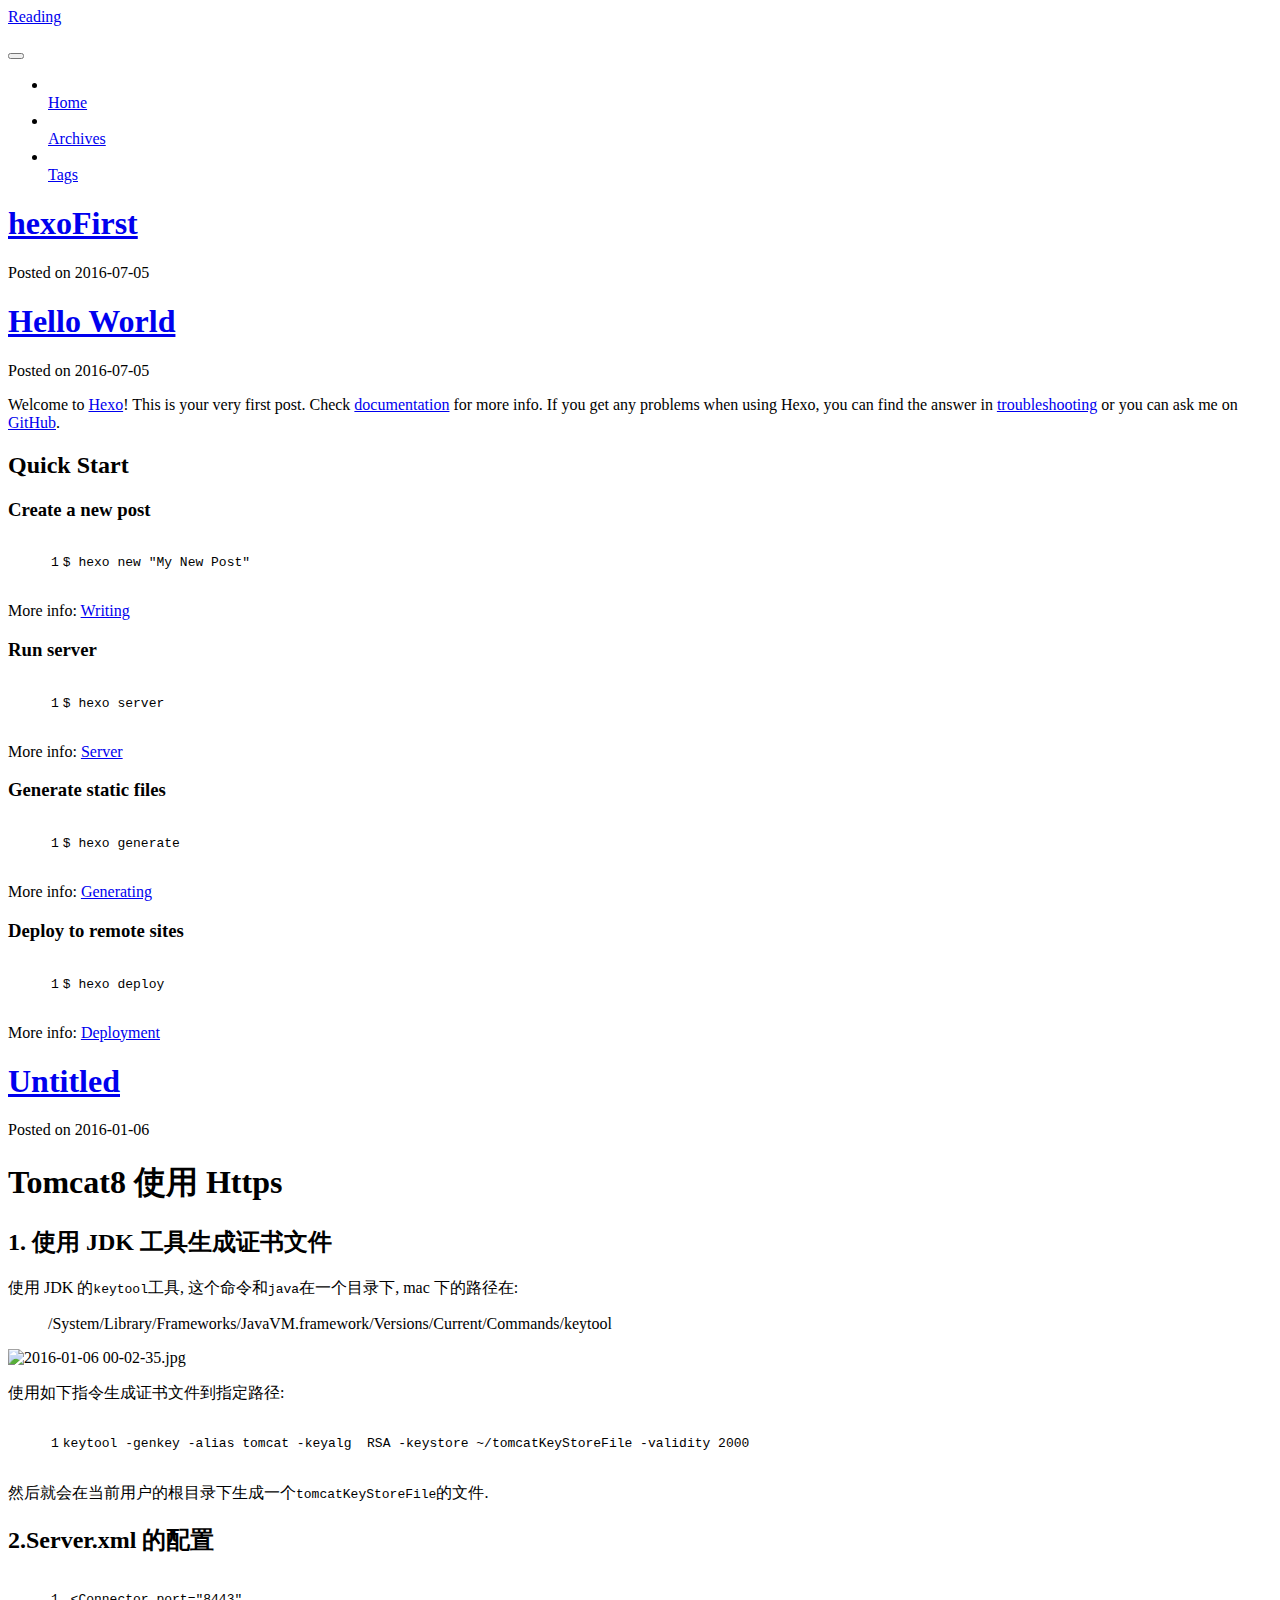
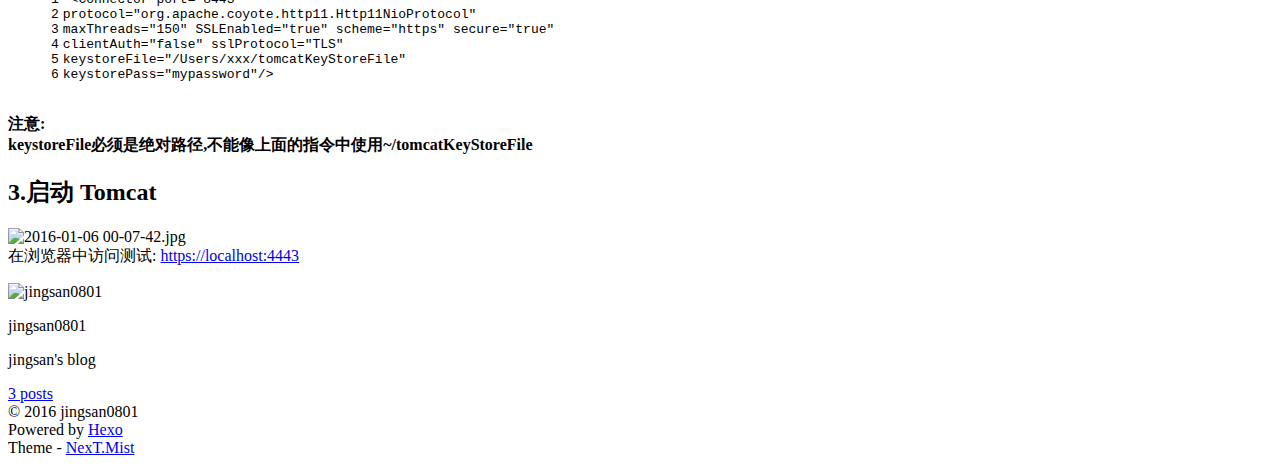
==== commit db2d7afc: "Site updated: 2016-07-06 15:11:00" ====
--- a/index.html
+++ b/index.html
@@ -5,7 +5,7 @@
   
 
 
-<html class="theme-next muse use-motion">
+<html class="theme-next mist use-motion">
 <head>
   <meta charset="UTF-8"/>
 <meta http-equiv="X-UA-Compatible" content="IE=edge,chrome=1" />
@@ -68,7 +68,7 @@
 <link href="/blog/css/main.css?v=5.0.1" rel="stylesheet" type="text/css" />
 
 
-  <meta name="keywords" content="Hexo, NexT" />
+  <meta name="keywords" content="swift, jingsan0801" />
 
 
 
@@ -99,7 +99,7 @@
 <script type="text/javascript" id="hexo.configuration">
   var NexT = window.NexT || {};
   var CONFIG = {
-    scheme: 'Muse',
+    scheme: 'Mist',
     sidebar: {"position":"left","display":"post"},
     fancybox: true,
     motion: true,
@@ -481,12 +481,12 @@
 <blockquote>
 <p>/System/Library/Frameworks/JavaVM.framework/Versions/Current/Commands/keytool</p>
 </blockquote>
-<p><img src="./_image/2016-01-06 00-02-35.jpg" alt=""></p>
+<p><img src="http://ww3.sinaimg.cn/large/72f96cbajw1f5k4h5zl19j21kw05ddkf.jpg" alt="2016-01-06 00-02-35.jpg"></p>
 <p>使用如下指令生成证书文件到指定路径:<br><figure class="highlight plain"><table><tr><td class="gutter"><pre><div class="line">1</div></pre></td><td class="code"><pre><div class="line">keytool -genkey -alias tomcat -keyalg  RSA -keystore ~/tomcatKeyStoreFile -validity 2000</div></pre></td></tr></table></figure></p>
 <p>然后就会在当前用户的根目录下生成一个<code>tomcatKeyStoreFile</code>的文件.</p>
 <h2 id="2-Server-xml-的配置"><a href="#2-Server-xml-的配置" class="headerlink" title="2.Server.xml 的配置"></a>2.Server.xml 的配置</h2><figure class="highlight plain"><table><tr><td class="gutter"><pre><div class="line">1</div><div class="line">2</div><div class="line">3</div><div class="line">4</div><div class="line">5</div><div class="line">6</div></pre></td><td class="code"><pre><div class="line"> &lt;Connector port=&quot;8443&quot; </div><div class="line">protocol=&quot;org.apache.coyote.http11.Http11NioProtocol&quot;</div><div class="line">maxThreads=&quot;150&quot; SSLEnabled=&quot;true&quot; scheme=&quot;https&quot; secure=&quot;true&quot;</div><div class="line">clientAuth=&quot;false&quot; sslProtocol=&quot;TLS&quot;</div><div class="line">keystoreFile=&quot;/Users/xxx/tomcatKeyStoreFile&quot; </div><div class="line">keystorePass=&quot;mypassword&quot;/&gt;</div></pre></td></tr></table></figure>
 <p><strong>注意:<br>keystoreFile必须是绝对路径,不能像上面的指令中使用~/tomcatKeyStoreFile</strong></p>
-<h2 id="3-启动-Tomcat"><a href="#3-启动-Tomcat" class="headerlink" title="3.启动 Tomcat"></a>3.启动 Tomcat</h2><p><img src="./_image/2016-01-06 00-07-42.jpg" alt=""><br>在浏览器中访问测试: <a href="https://localhost:4443" target="_blank" rel="external">https://localhost:4443</a></p>
+<h2 id="3-启动-Tomcat"><a href="#3-启动-Tomcat" class="headerlink" title="3.启动 Tomcat"></a>3.启动 Tomcat</h2><p><img src="http://ww2.sinaimg.cn/large/72f96cbajw1f5k4hmfeioj21kw02wmzs.jpg" alt="2016-01-06 00-07-42.jpg"><br>在浏览器中访问测试: <a href="https://localhost:4443" target="_blank" rel="external">https://localhost:4443</a></p>
 
           
         
@@ -610,7 +610,7 @@
 <div class="theme-info">
   Theme -
   <a class="theme-link" href="https://github.com/iissnan/hexo-theme-next">
-    NexT.Muse
+    NexT.Mist
   </a>
 </div>
 
